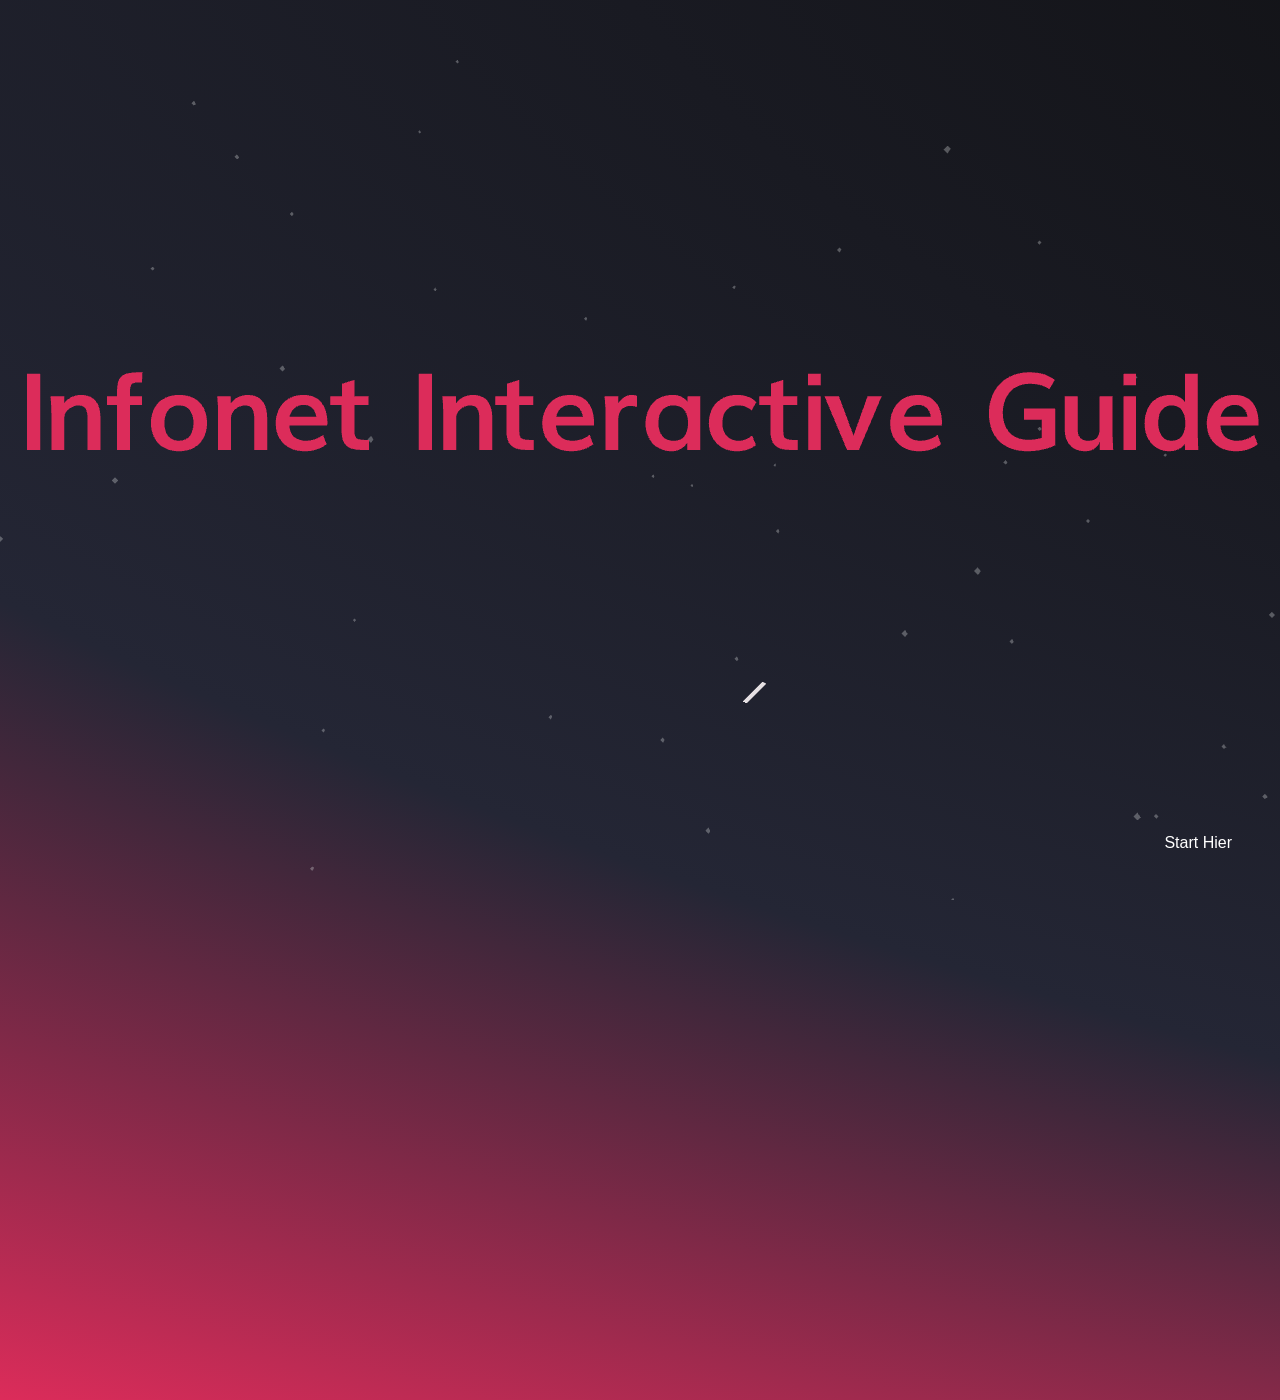
==== Data/Interactive Guide/index.html @ 9b5e8b16 "Uploading IHT46 Part 3 Part 3 of adding Infonet HyperText Developer Release 46" ====
<!DOCTYPE html>
<html lang="en" class="no-js">
	<head>
		<meta charset="UTF-8"/>
		<meta name="viewport" content="width=device-width, initial-scale=1">
		<title>Infonet Guide</title>
		<meta name="author" content="Maxim Coppieters"/>
		<meta http-equiv="refresh" content="7200" >

<!-- Define the favicon in diffirent conditions -->
<link rel="icon" sizes="16x16" type="image/png" href="Data/Glyph/HyperTextLogo1616.png"/>
<link rel="icon" sizes="32x32" type="image/png" href="Data/Glyph/HyperTextLogo3232.png"/>
<link rel="icon" sizes="64x64" type="image/png" href="Data/Glyph/HyperTextLogo6464.png"/>
<link rel="icon" sizes="96x96" type="image/png" href="Data/Glyph/HyperTextLogo9696.png"/>
<link rel="icon" sizes="128x128" type="image/png" href="Data/Glyph/HyperTextLogo128128.png" />
<link rel="icon" sizes="192x192" type="image/png" href="Data/Glyph/android-chrome-192x192.png"/>
<link rel="icon" sizes="194x194" type="image/png" href="Data/Glyph/favicon-194x194.png"/>
<link rel="icon" sizes="196x196" type="image/png" href="Data/Glyph/favicon-196x196.png"/>
<link rel="apple-touch-icon" sizes="57x57" href="Data/Glyph/HyperTextLogo5757.png"/>
<link rel="apple-touch-icon-precomposed" sizes="57x57" href="Data/Glyph/apple-touch-icon-57x57-precomposed.png" />
<link rel="apple-touch-icon" sizes="60x60" href="Data/Glyph/HyperTextLogo6060.png"/>
<link rel="apple-touch-icon-precomposed" sizes="60x60" href="Data/Glyph/apple-touch-icon-60x60-precomposed.png" />
<link rel="apple-touch-icon" sizes="72x72" href="Data/Glyph/HyperTextLogo7272.png"/>
<link rel="apple-touch-icon-precomposed" sizes="72x72" href="Data/Glyph/apple-touch-icon-72x72-precomposed.png" />
<link rel="apple-touch-icon" sizes="76x76" href="Data/Glyph/HyperTextLogo7676.png"/>
<link rel="apple-touch-icon-precomposed" sizes="76x76" href="Data/Glyph/apple-touch-icon-76x76-precomposed.png" />
<link rel="apple-touch-icon" sizes="114x114" href="Data/Glyph/HyperTextLogo114114.png"/>
<link rel="apple-touch-icon-precomposed" sizes="114x114" href="Data/Glyph/apple-touch-icon-114x114-precomposed.png" />
<link rel="apple-touch-icon" sizes="120x120" href="Data/Glyph/HyperTextLogo120120.png"/>
<link rel="apple-touch-icon-precomposed" sizes="120x120" href="Data/Glyph/apple-touch-icon-120x120-precomposed.png" />
<link rel="apple-touch-icon" sizes="144x144" href="Data/Glyph/HyperTextLogo144144.png"/>
<link rel="apple-touch-icon-precomposed" sizes="144x144" href="Data/Glyph/apple-touch-icon-144x144-precomposed.png" />
<link rel="apple-touch-icon" sizes="152x152" href="Data/Glyph/HyperTextLogo152152.png"/>
<link rel="apple-touch-icon-precomposed" sizes="152x152" href="Data/Glyph/apple-touch-icon-152x152-precomposed.png" />
<link rel="apple-touch-icon" sizes="180x180" href="Data/Glyph/apple-touch-icon.png"/>
<link rel="apple-touch-icon-precomposed" sizes="180x180" href="Data/Glyph/apple-touch-icon-180x180-precomposed.png" />

<!-- Define the name on iOS/iPadOS devices -->
<meta name="apple-mobile-web-app-title" content="Infonet HyperText">

<!-- Define the name on other devices -->
<meta name="application-name" content="Infonet HyperText">

<!-- Define the favicon for Touch Bar -->
<link rel="manifest" href="Data/js/Guide.webmanifest">
<link rel="mask-icon" href="Data/Glyph/safari-pinned-tab.svg" color="#79c748">
<meta name="theme-color" content="#79c748">

<!-- Define the design of the favicon as Windows Start Tile -->
<meta name="msapplication-TileColor" content="#79c748">
<meta name="msapplication-TileImage" content="Data/Glyph/HyperTextLogo144144.png">
    <!-- Win 8+ tiles -->
    <meta name="msapplication-square70x70logo" content="Data/Glyph/mstile-70x70.png" />
    <meta name="msapplication-square150x150logo" content="Data/Glyph/mstile-150x150.png" />
    <meta name="msapplication-wide310x150logo" content="Data/Glyph/mstile-310x150.png" />
    <meta name="msapplication-square310x310logo" content="Data/Glyph/mstile-310x310.png" />

<!-- Define the favicon style for Microsoft Browsers -->
<link rel="shortcut icon" href="Data/Glyph/favicon.ico" />
    <!-- ms pinned site meta -->
    <meta name="msapplication-tooltip" content="Infonet" />
    <!-- Jump List -->
    <meta name="msapplication-task" content="name=Infonet HyperText;icon-uri=Data/Glyph/HyperTextLogo3232.png" />

		<script>document.documentElement.className="js";var supportsCssVars=function(){var e,t=document.createElement("style");return t.innerHTML="root: { --tmp-var: bold; }",document.head.appendChild(t),e=!!(window.CSS&&window.CSS.supports&&window.CSS.supports("font-weight","var(--tmp-var)")),t.parentNode.removeChild(t),e};supportsCssVars()||alert("Please view this demo in a modern browser that supports CSS Variables.");</script>
	<link href="vendors.css" rel="stylesheet"><link href="index.css" rel="stylesheet"></head>
	<body>
<!-- This element plays the jingle when the page is loaded -->
<audio autoplay>
    <source src="" preload="auto" type="audio/mpeg">
</audio>
		<div class="background"></div>
		<div class="overlay"></div>
		<main>
			<div class="frame">
				<div class="frame__demos">
					<a href="Data/Guide.html" class="frame__demo">Start Hier</a>
				</div>
			</div>
		</main>
	<script type="text/javascript" src="vendors.js"></script><script type="text/javascript" src="index.js"></script></body>
</html>
---- Data/Interactive Guide/vendors.css ----
article,aside,details,figcaption,figure,footer,header,hgroup,main,nav,section,summary{display:block}audio,canvas,video{display:inline-block}audio:not([controls]){display:none;height:0}[hidden]{display:none}html{font-family:sans-serif;-ms-text-size-adjust:100%;-webkit-text-size-adjust:100%}body{margin:0}a:focus{outline:thin dotted}a:active,a:hover{outline:0}h1{font-size:2em;margin:.67em 0}abbr[title]{border-bottom:1px dotted}b,strong{font-weight:700}dfn{font-style:italic}hr{box-sizing:content-box;height:0}mark{background:#ff0;color:#000}code,kbd,pre,samp{font-family:monospace,serif;font-size:1em}pre{white-space:pre-wrap}q{quotes:"\201C" "\201D" "\2018" "\2019"}small{font-size:80%}sub,sup{font-size:75%;line-height:0;position:relative;vertical-align:baseline}sup{top:-.5em}sub{bottom:-.25em}img{border:0}svg:not(:root){overflow:hidden}figure{margin:0}fieldset{border:1px solid silver;margin:0 2px;padding:.35em .625em .75em}legend{border:0;padding:0}button,input,select,textarea{font-family:inherit;font-size:100%;margin:0}button,input{line-height:normal}button,select{text-transform:none}button,html input[type=button],input[type=reset],input[type=submit]{-webkit-appearance:button;cursor:pointer}button[disabled],html input[disabled]{cursor:default}input[type=checkbox],input[type=radio]{box-sizing:border-box;padding:0}input[type=search]{-webkit-appearance:textfield;box-sizing:content-box}input[type=search]::-webkit-search-cancel-button,input[type=search]::-webkit-search-decoration{-webkit-appearance:none}button::-moz-focus-inner,input::-moz-focus-inner{border:0;padding:0}textarea{overflow:auto;vertical-align:top}table{border-collapse:collapse;border-spacing:0}*,:after,:before{box-sizing:border-box}:root{font-size:16px}.frame,body,html,main{width:100%;height:100%}body{position:fixed;top:0;left:0;--color-text:#fff;--color-bg:#0e0e0f;--color-link:#0f51e4;--color-link-hover:#ebd944;color:var(--color-text);background-color:var(--color-bg);font-family:Futura,futura-pt,Arial,sans-serif;-webkit-font-smoothing:antialiased;-moz-osx-font-smoothing:grayscale}a{display:inline-block;text-decoration:none;color:#ffffff;outline:none;transition:color .2s,transform .2s;transform:translate(0)}a:focus,a:hover{color:var(--color-link-hover);outline:none;transform:translateY(-2px)}.message{background:var(--color-text);color:var(--color-bg);padding:1rem}.frame,.message{text-align:center}.frame{padding:3rem 5vw;position:relative;z-index:1000}.frame__title{font-size:1rem;margin:0 0 1rem;font-weight:400}.frame__links{display:inline}.frame a{text-transform:none}.frame__demos a:not(:last-child),.frame__github,.frame__links a:not(:last-child){margin-right:1rem}.frame__demos{width:100%;padding:0 2.5rem;margin:1rem 0;position:absolute;bottom:1rem;left:50%;transform:translate(-50%)}.frame__demo{margin-top:1rem}.frame__demo--current,.frame__demo:hover{color:var(--color-text)}.frame__demo--current{border-bottom:2px solid var(--color-text);transform:none}.content{display:-ms-flexbox;display:flex;-ms-flex-direction:column;flex-direction:column;width:100vw;height:calc(100vh - 13rem);position:relative;-ms-flex-pack:start;justify-content:flex-start;-ms-flex-align:center;align-items:center}.overlay{position:absolute;pointer-events:none;top:0;left:0;width:100%;height:100%;z-index:99999;background-color:#0e0e0f;opacity:1}@media screen and (min-width:53em){.message{display:none}.frame{position:fixed;text-align:left;z-index:10000;top:0;left:0;display:-ms-grid;display:grid;-ms-flex-line-pack:justify;align-content:space-between;width:100%;max-width:none;height:100vh;padding:3rem;pointer-events:none;-ms-grid-columns:auto 1fr;grid-template-columns:auto 1fr;-ms-grid-rows:auto auto auto;grid-template-rows:auto auto auto;grid-template-areas:"title     links" "...       ..." "github    demos"}.frame__title-wrap{grid-area:title;display:-ms-flexbox;display:flex}.frame__title{margin:0}.frame__tagline{position:relative;margin:0 0 0 4rem;padding:0 0 0 1rem}.frame__tagline:before{content:"";position:absolute;right:100%;top:50%;height:1px;width:3rem;background:var(--color-text)}.frame__github{grid-area:github;justify-self:start;margin:0}.frame__demos{position:static;left:auto;width:auto;transform:none;margin:0;padding:0;grid-area:demos;justify-self:end}.frame__demo{margin-top:0}.frame__links{grid-area:links;padding:0;justify-self:end}.frame a{pointer-events:auto}.content{height:100vh;-ms-flex-pack:center;justify-content:center}}
---- Data/Interactive Guide/index.css ----
/* Prevent highlighting */
* {
	-webkit-touch-callout: none; /* iOS Safari */
	-webkit-user-select: none; /* Safari */
	 -khtml-user-select: none; /* Konqueror HTML */
	   -moz-user-select: none; /* Old versions of Firefox */
		-ms-user-select: none; /* Internet Explorer/Edge */
			user-select: none; /* Non-prefixed version, currently
								  supported by Chrome, Opera and Firefox */
}
body{--color-text:#fff;--color-bg:#0e0e0f;--color-bg-2:#242635;--color-bg-3:#dc2c5a;--color-link:#dc2c5a;--color-link-hover:#ff0060}.background{position:absolute;top:0;left:0;width:100%;height:calc(100% + 800px);background:radial-gradient(ellipse at 500% 0,var(--color-bg) 50%,var(--color-bg-2) 80%,var(--color-bg-3) 100%);z-index:-2;transform:translateY(-800px)}
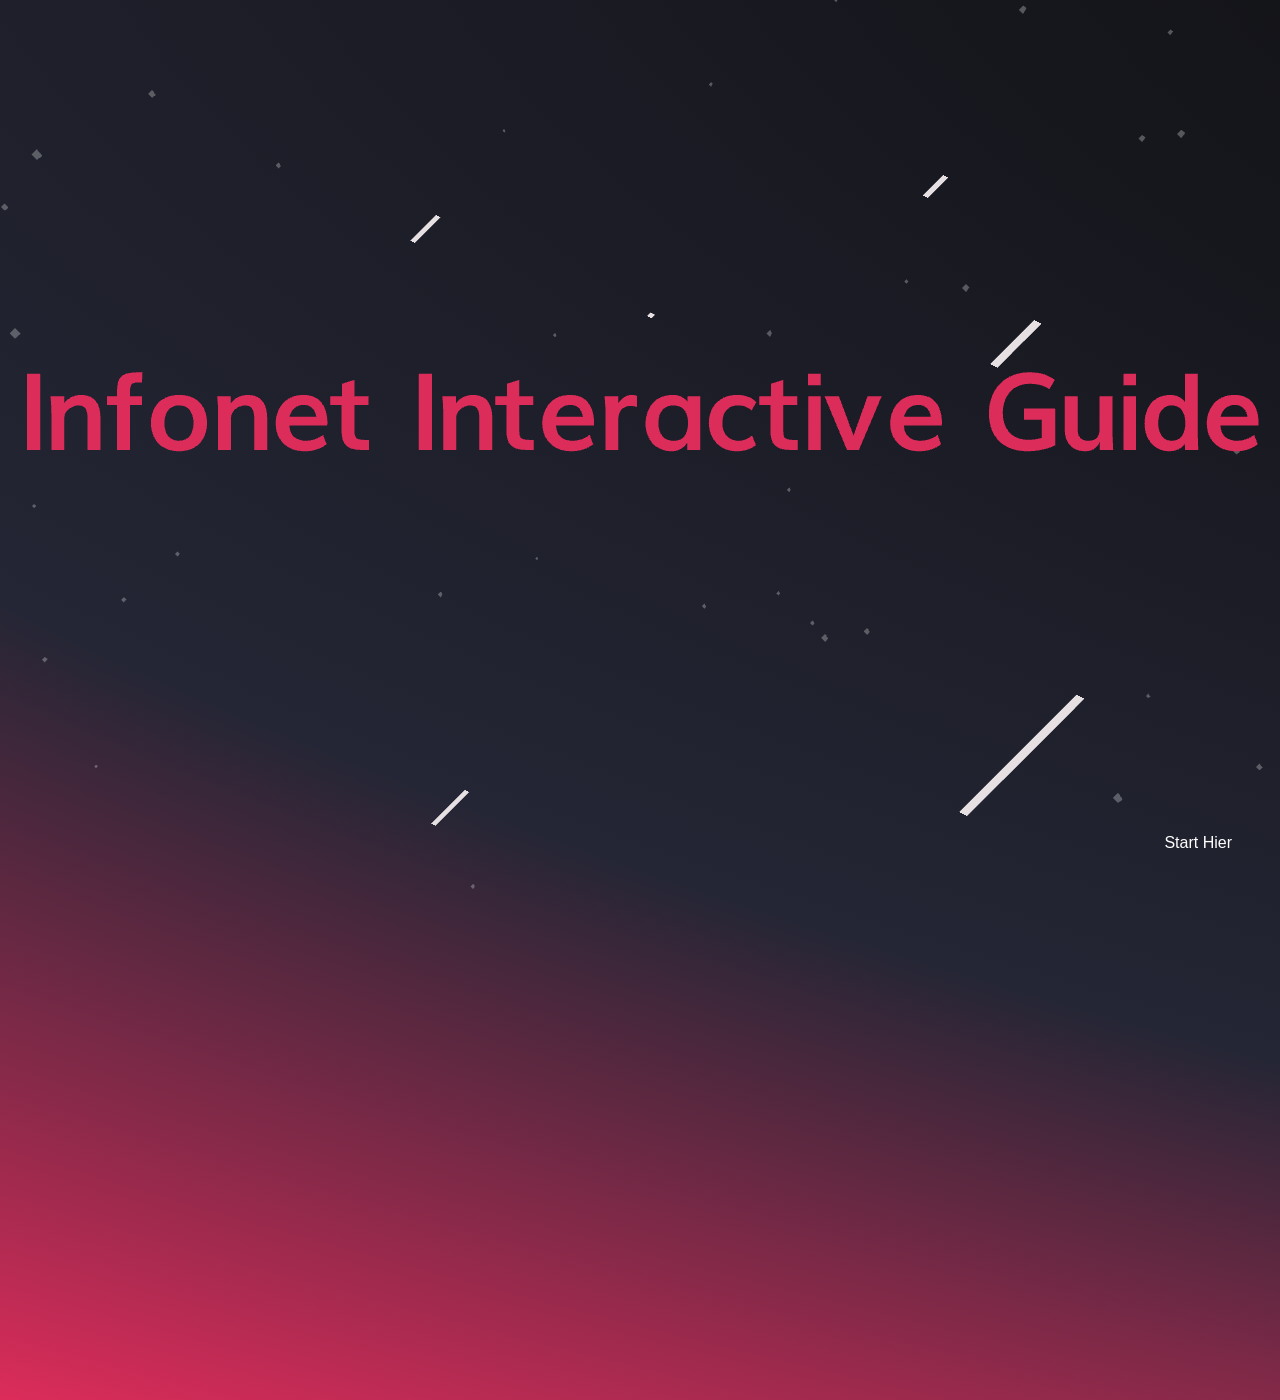
==== commit 0ab6bfe7: "Upload IHT47 Part 2 of uploading the new version of IHT" ====
--- a/Data/Interactive Guide/index.html
+++ b/Data/Interactive Guide/index.html
@@ -67,7 +67,7 @@
 	<body>
 <!-- This element plays the jingle when the page is loaded -->
 <audio autoplay>
-    <source src="" preload="auto" type="audio/mpeg">
+    <source src="Data/Sound/m4r/HomePodSetupTarget-b238.m4r" preload="auto" type="audio/mpeg">
 </audio>
 		<div class="background"></div>
 		<div class="overlay"></div>
